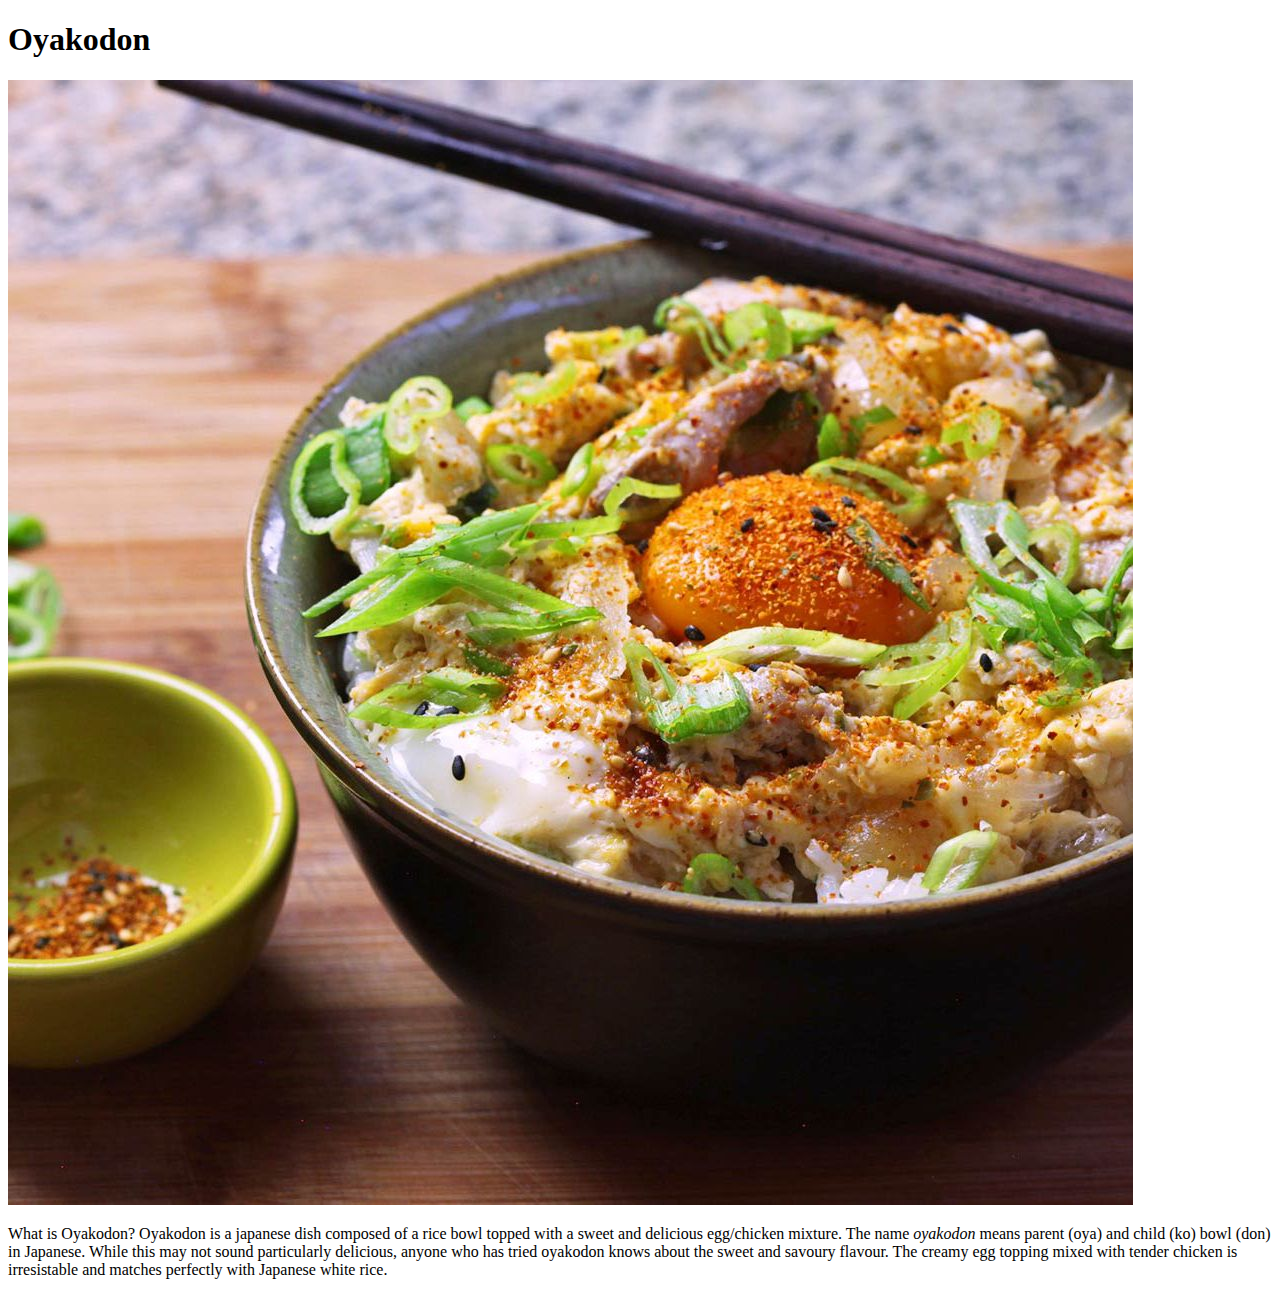
==== recipes/oyakodon.html @ 270d5cde "Created webpage and linked to lasagna README.md and index.html" ====
<!DOCTYPE html>
<html lang="en">
    <head>
        <meta charset="utf-8">
        <title>Oyakodon</title>

    </head>

    <body>
        <h1>Oyakodon</h1>
        <img src="../img/oyakodon.jpg">
            <p>What is Oyakodon? Oyakodon is a japanese dish composed of
                a rice bowl topped with a sweet and delicious egg/chicken mixture.
                The name <em>oyakodon</em> means parent (oya) and child (ko) bowl (don)
                in Japanese. While this may not sound particularly delicious, anyone
                who has tried oyakodon knows about the sweet and savoury flavour. The
                creamy egg topping mixed with tender chicken is irresistable and matches
                perfectly with Japanese white rice.
            </p>

    </body>




</html>
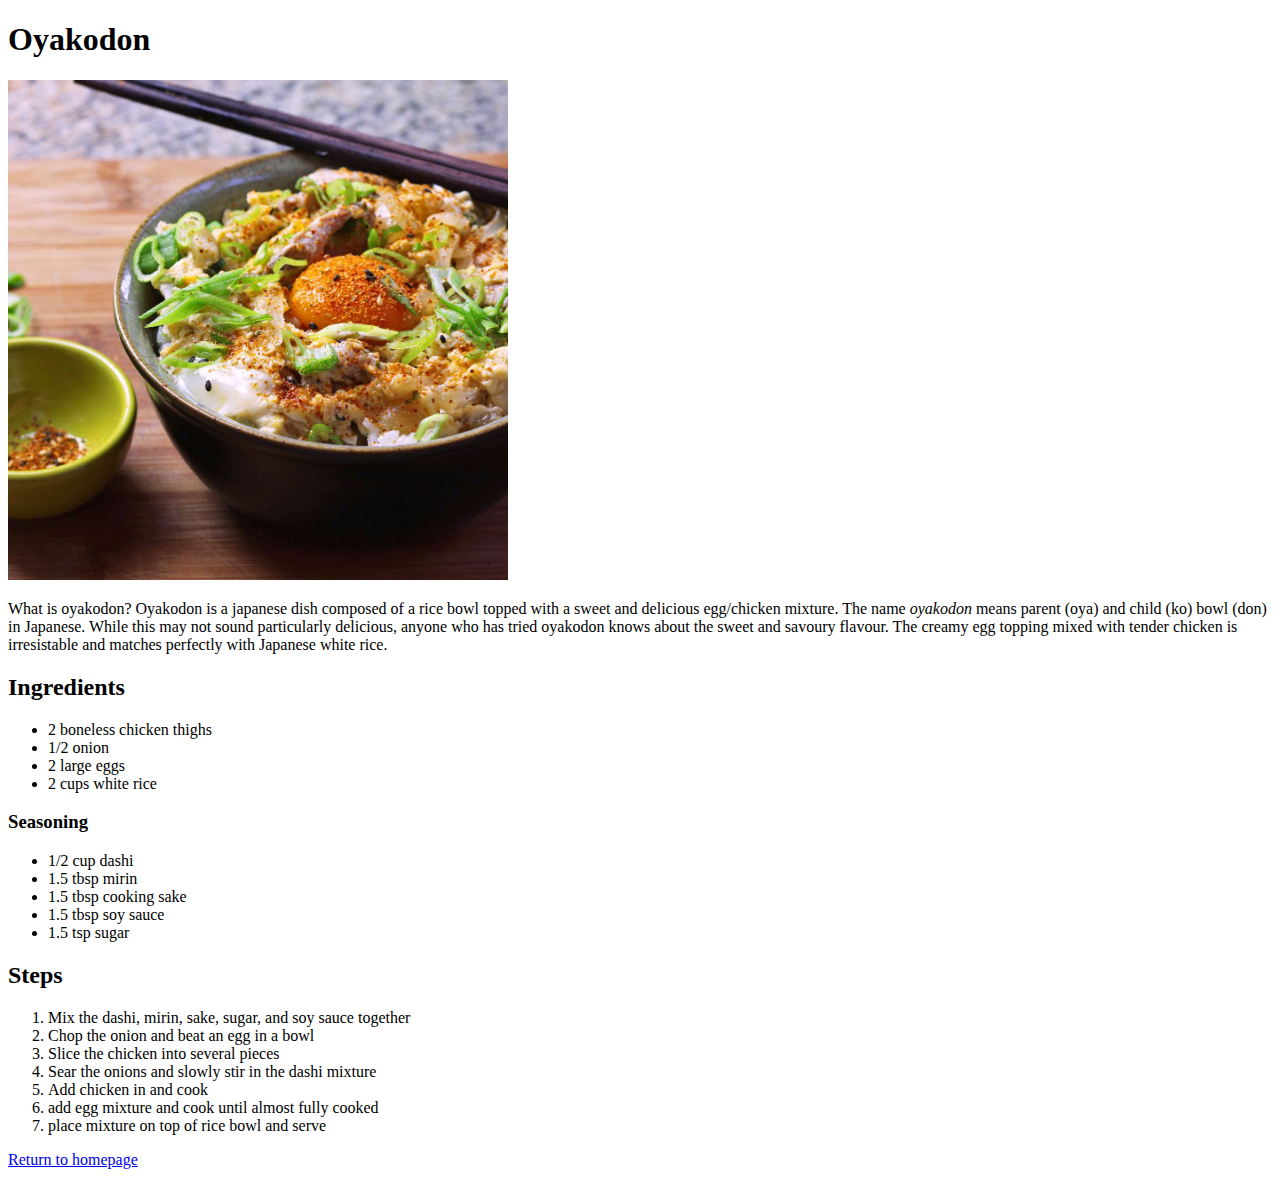
==== commit 70cf6076: "added oyakodon recips recipes/oyakodon.html" ====
--- a/recipes/oyakodon.html
+++ b/recipes/oyakodon.html
@@ -8,8 +8,8 @@
 
     <body>
         <h1>Oyakodon</h1>
-        <img src="../img/oyakodon.jpg">
-            <p>What is Oyakodon? Oyakodon is a japanese dish composed of
+        <img src="../img/oyakodon.jpg" height="auto" width="500" alt="An amazing oyakodon">
+            <p>What is oyakodon? Oyakodon is a japanese dish composed of
                 a rice bowl topped with a sweet and delicious egg/chicken mixture.
                 The name <em>oyakodon</em> means parent (oya) and child (ko) bowl (don)
                 in Japanese. While this may not sound particularly delicious, anyone
@@ -17,6 +17,34 @@
                 creamy egg topping mixed with tender chicken is irresistable and matches
                 perfectly with Japanese white rice.
             </p>
+        <h2>Ingredients</h2>
+            <ul>
+                <li>2 boneless chicken thighs</li>
+                <li>1/2 onion</li>
+                <li>2 large eggs</li>
+                <li>2 cups white rice</li>
+            </ul>
+            <h3>Seasoning</h3>
+                <ul>
+                    <li>1/2 cup dashi</li>
+                    <li>1.5 tbsp mirin</li>
+                    <li>1.5 tbsp cooking sake</li>
+                    <li>1.5 tbsp soy sauce</li>
+                    <li>1.5 tsp sugar</li>
+                </ul>
+            <h2>Steps</h2>
+                <ol>
+                    <li>Mix the dashi, mirin, sake, sugar, and soy sauce together</li>
+                    <li>Chop the onion and beat an egg in a bowl</li>
+                    <li>Slice the chicken into several pieces</li>
+                    <li>Sear the onions and slowly stir in the dashi mixture</li>
+                    <li>Add chicken in and cook</li>
+                    <li>add egg mixture and cook until almost fully cooked</li>
+                    <li>place mixture on top of rice bowl and serve</li>
+                </ol>
+                <p>
+                    <a href="../index.html">Return to homepage</a>
+                </p>
 
     </body>
 
